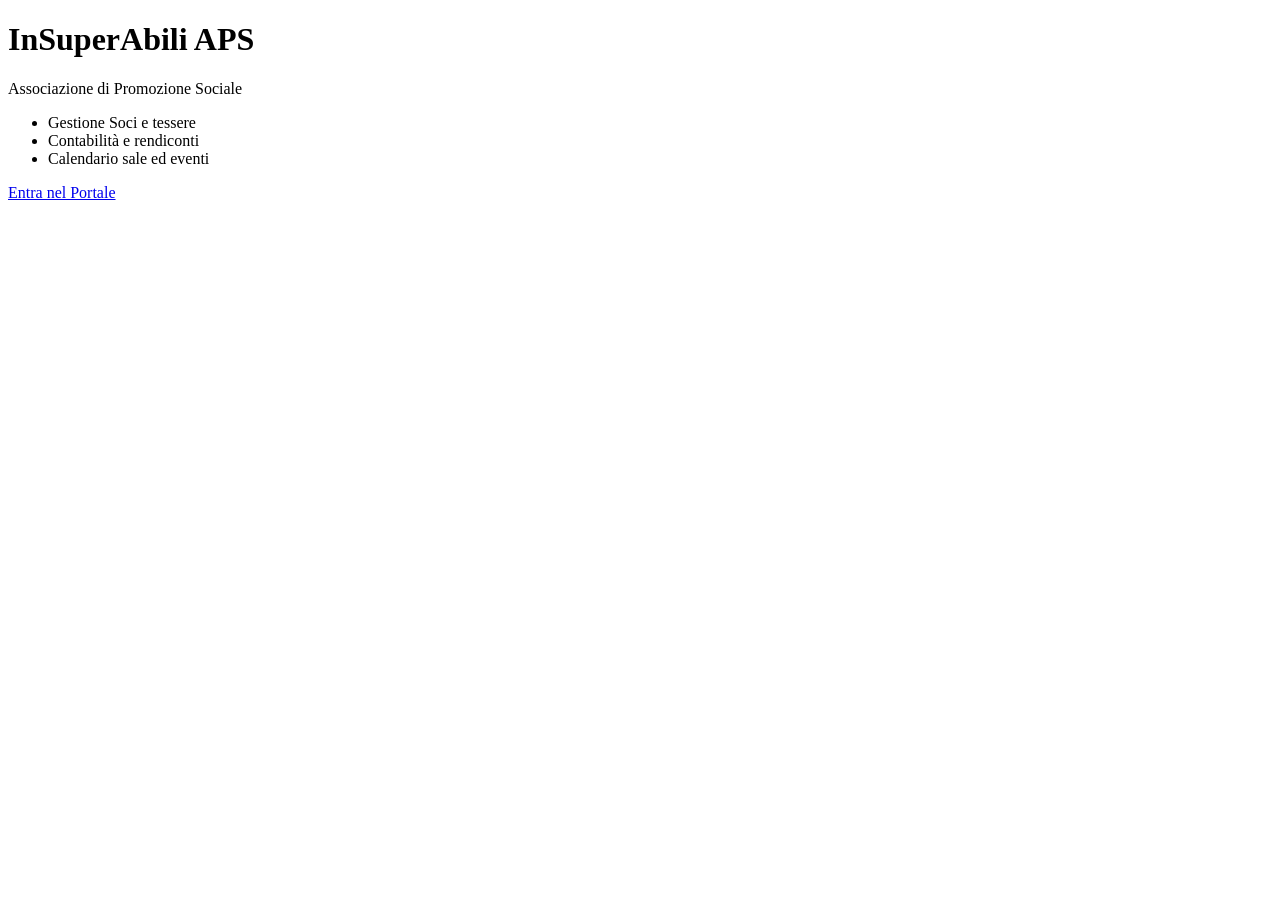
==== index.html @ f281ee31 "Create index.html" ====
<!DOCTYPE html>
<html lang="it">
<head>
    <meta charset="UTF-8">
    <link rel="stylesheet" href="style.css">
    <title>InSuperAbili APS</title>
</head>
<body>
    <div class="container">
        <h1>InSuperAbili APS</h1>
        <p class="subtitle">Associazione di Promozione Sociale</p>
        <div class="divider"></div>
        <ul>
            <li>Gestione Soci e tessere</li>
            <li>Contabilità e rendiconti</li>
            <li>Calendario sale ed eventi</li>
        </ul>
        <a href="#" class="btn">Entra nel Portale</a>
    </div>
</body>
</html>
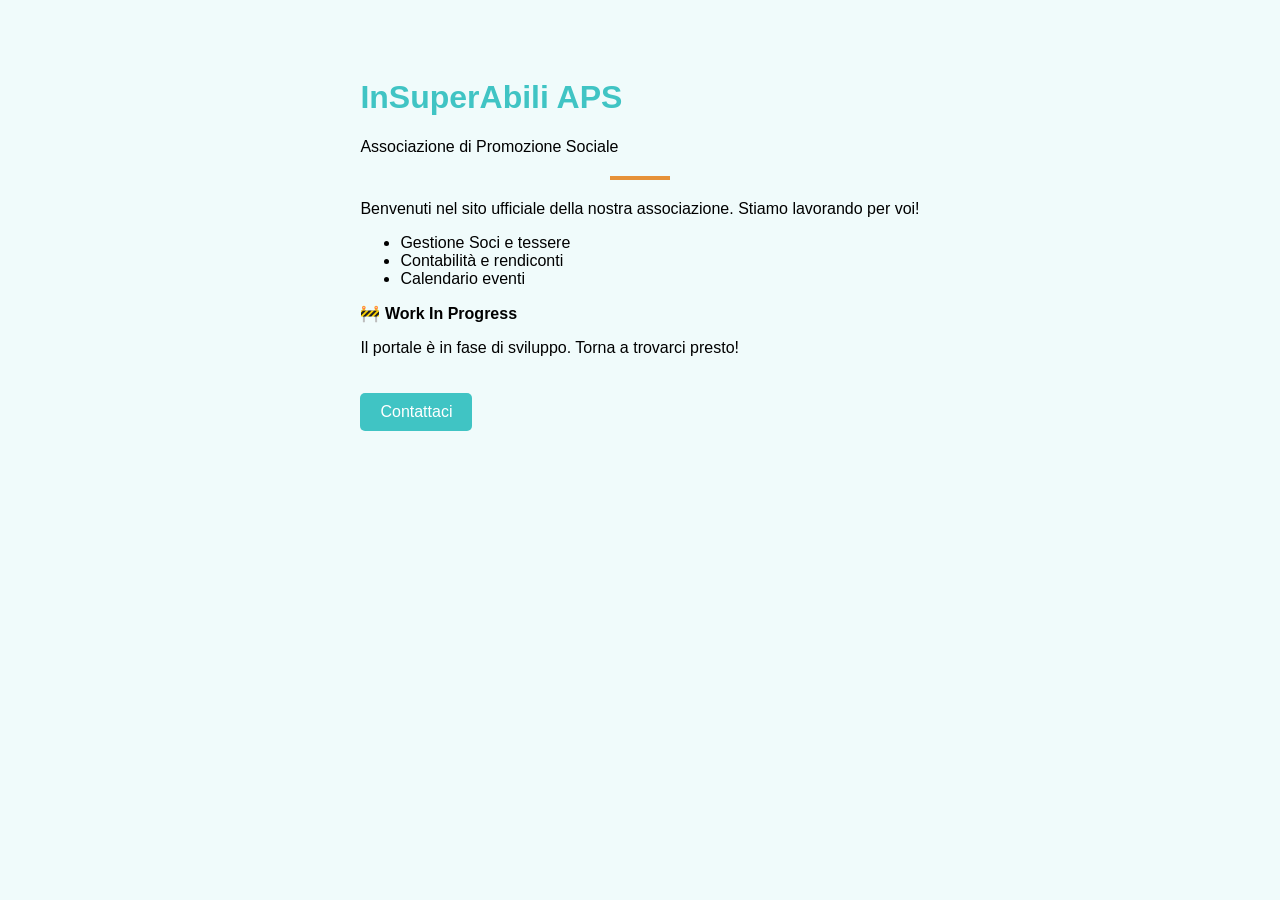
==== commit c1915078: "Update index.html" ====
--- a/index.html
+++ b/index.html
@@ -2,20 +2,32 @@
 <html lang="it">
 <head>
     <meta charset="UTF-8">
+    <meta name="viewport" content="width=device-width, initial-scale=1.0">
     <link rel="stylesheet" href="style.css">
     <title>InSuperAbili APS</title>
 </head>
 <body>
-    <div class="container">
+    <div class="main-card">
         <h1>InSuperAbili APS</h1>
-        <p class="subtitle">Associazione di Promozione Sociale</p>
+        <p class="tagline">Associazione di Promozione Sociale</p>
         <div class="divider"></div>
-        <ul>
-            <li>Gestione Soci e tessere</li>
-            <li>Contabilità e rendiconti</li>
-            <li>Calendario sale ed eventi</li>
-        </ul>
-        <a href="#" class="btn">Entra nel Portale</a>
+        
+        <div class="content">
+            <p>Benvenuti nel sito ufficiale della nostra associazione. Stiamo lavorando per voi!</p>
+            <ul>
+                <li>Gestione Soci e tessere</li>
+                <li>Contabilità e rendiconti</li>
+                <li>Calendario eventi</li>
+            </ul>
+        </div>
+
+        <div class="wip-banner">
+            <span class="wip-icon">🚧</span>
+            <strong>Work In Progress</strong>
+            <p>Il portale è in fase di sviluppo. Torna a trovarci presto!</p>
+        </div>
+
+        <a href="mailto:tua.email@esempio.it" class="btn">Contattaci</a>
     </div>
 </body>
 </html>
--- a/style.css
+++ b/style.css
@@ -0,0 +1,25 @@
+body {
+    background-color: #f0fbfb;
+    font-family: sans-serif;
+    display: flex;
+    justify-content: center;
+    padding-top: 50px;
+}
+.container {
+    background: white;
+    padding: 40px;
+    border-radius: 20px;
+    box-shadow: 0 4px 15px rgba(0,0,0,0.1);
+    text-align: center;
+}
+h1 { color: #40c4c4; }
+.divider { height: 4px; width: 60px; background: #e69138; margin: 20px auto; }
+.btn {
+    display: inline-block;
+    background: #40c4c4;
+    color: white;
+    padding: 10px 20px;
+    text-decoration: none;
+    border-radius: 5px;
+    margin-top: 20px;
+}
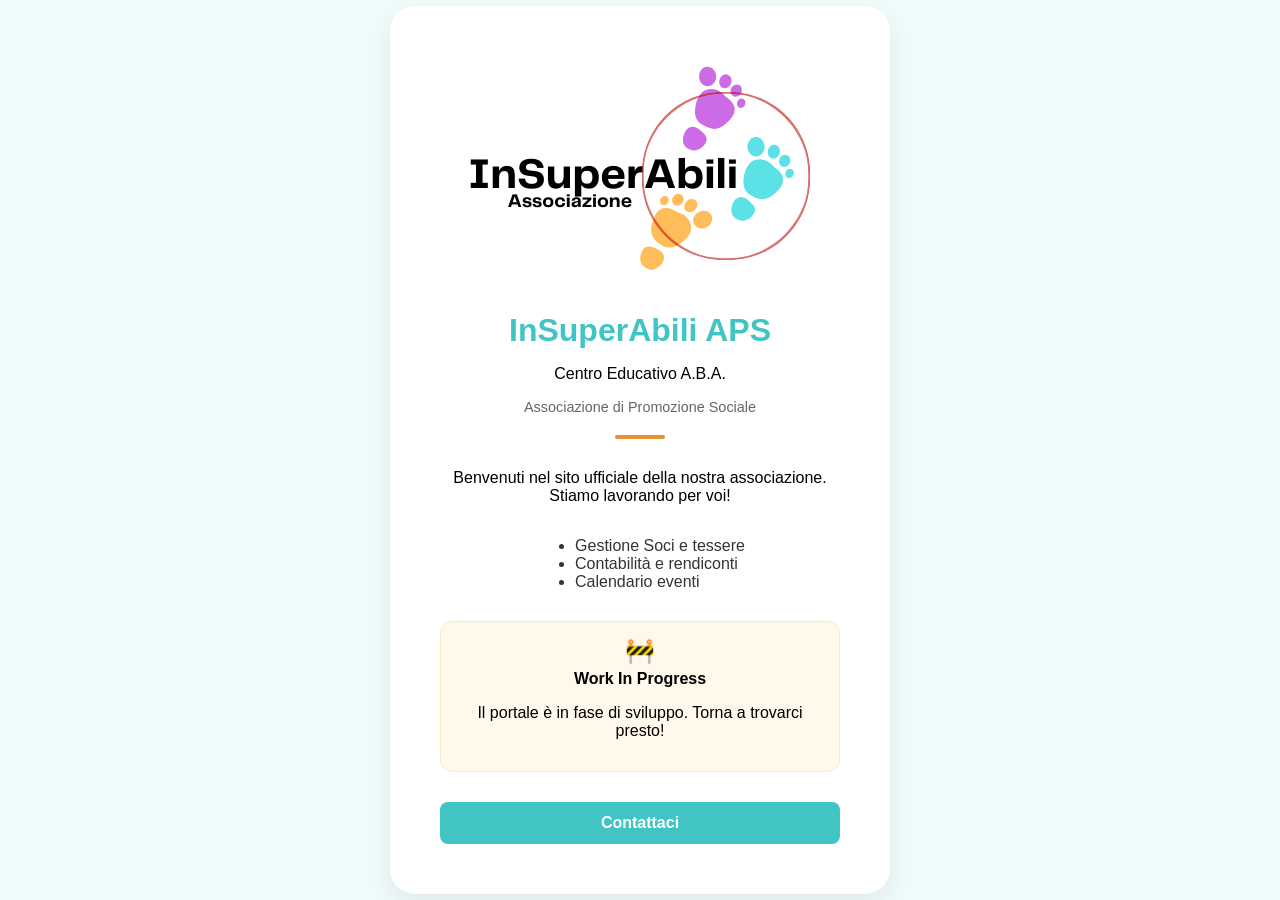
==== commit 963afa46: "Update index.html" ====
--- a/index.html
+++ b/index.html
@@ -8,7 +8,11 @@
 </head>
 <body>
     <div class="main-card">
+        <!-- Logo -->
+        <img src="logoModificato.png" alt="Logo InSuperAbili" class="logo">
+        
         <h1>InSuperAbili APS</h1>
+        <p class="subtitle">Centro Educativo A.B.A.</p>
         <p class="tagline">Associazione di Promozione Sociale</p>
         <div class="divider"></div>
         
--- a/style.css
+++ b/style.css
@@ -1,25 +1,46 @@
 body {
     background-color: #f0fbfb;
-    font-family: sans-serif;
+    font-family: 'Segoe UI', Tahoma, Geneva, Verdana, sans-serif;
     display: flex;
     justify-content: center;
-    padding-top: 50px;
+    align-items: center;
+    min-height: 100vh;
+    margin: 0;
 }
-.container {
+
+.main-card {
     background: white;
-    padding: 40px;
-    border-radius: 20px;
-    box-shadow: 0 4px 15px rgba(0,0,0,0.1);
+    padding: 50px;
+    border-radius: 25px;
+    box-shadow: 0 10px 30px rgba(0,0,0,0.08);
     text-align: center;
+    max-width: 400px;
+    width: 90%;
 }
-h1 { color: #40c4c4; }
-.divider { height: 4px; width: 60px; background: #e69138; margin: 20px auto; }
+
+h1 { color: #40c4c4; margin-bottom: 5px; }
+.tagline { color: #666; font-size: 0.9em; margin-bottom: 20px; }
+.divider { height: 4px; width: 50px; background: #e69138; margin: 0 auto 30px; border-radius: 2px; }
+
+.content ul { text-align: left; display: inline-block; color: #333; margin-bottom: 30px; }
+
+.wip-banner {
+    background: #fff8eb;
+    border: 1px solid #fce8c3;
+    padding: 15px;
+    border-radius: 12px;
+    margin-bottom: 30px;
+}
+.wip-icon { font-size: 1.5em; display: block; margin-bottom: 5px; }
+
 .btn {
-    display: inline-block;
+    display: block;
     background: #40c4c4;
     color: white;
-    padding: 10px 20px;
+    padding: 12px;
     text-decoration: none;
-    border-radius: 5px;
-    margin-top: 20px;
+    border-radius: 8px;
+    font-weight: bold;
+    transition: background 0.3s;
 }
+.btn:hover { background: #35a3a3; }
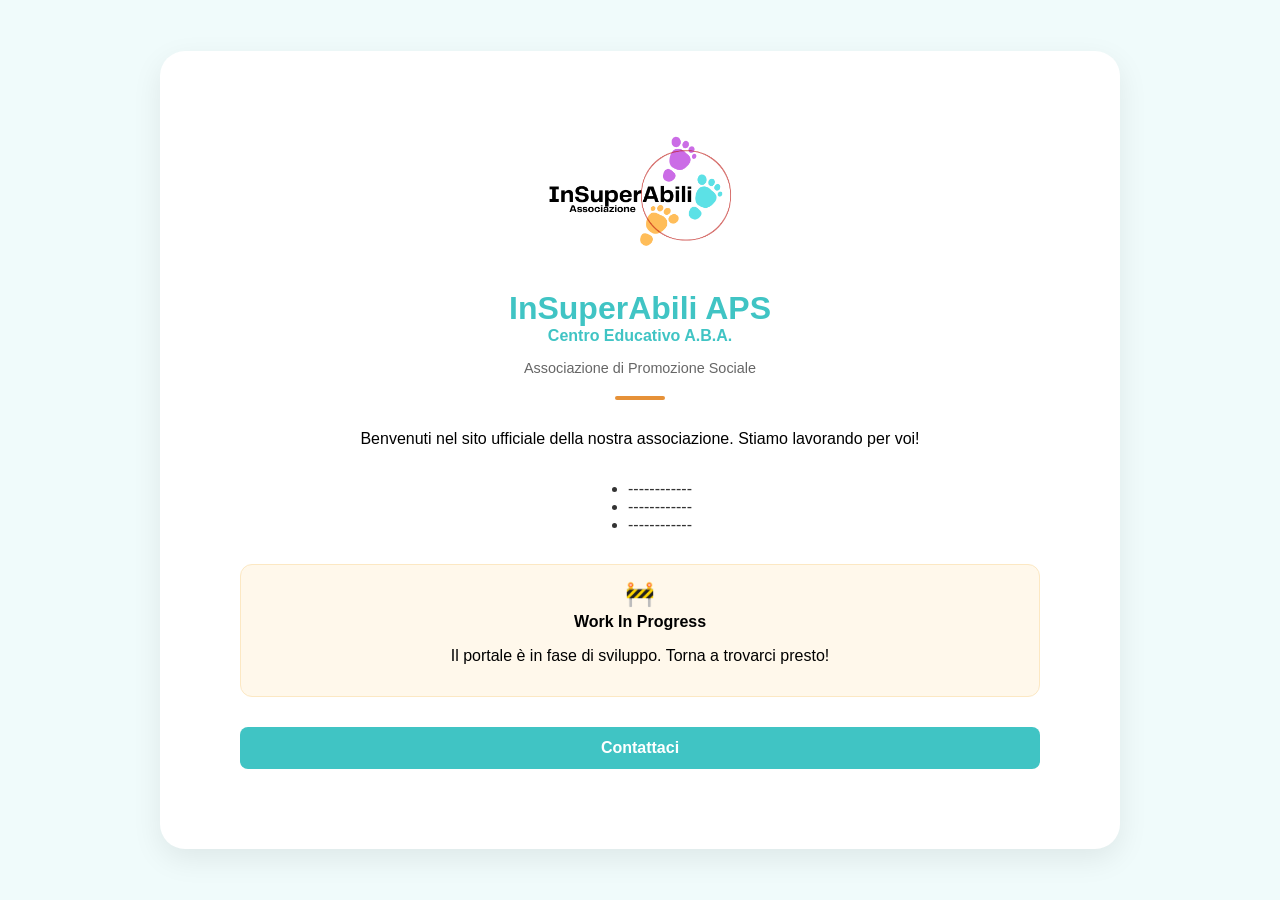
==== commit af5b8eb6: "Update index.html" ====
--- a/index.html
+++ b/index.html
@@ -19,9 +19,9 @@
         <div class="content">
             <p>Benvenuti nel sito ufficiale della nostra associazione. Stiamo lavorando per voi!</p>
             <ul>
-                <li>Gestione Soci e tessere</li>
-                <li>Contabilità e rendiconti</li>
-                <li>Calendario eventi</li>
+                <li>------------</li>
+                <li>------------</li>
+                <li>------------</li>
             </ul>
         </div>
 
--- a/style.css
+++ b/style.css
@@ -14,33 +14,25 @@
     border-radius: 25px;
     box-shadow: 0 10px 30px rgba(0,0,0,0.08);
     text-align: center;
-    max-width: 400px;
-    width: 90%;
+    width: 90%; /* Valore base per cellulare */
+    max-width: 400px; /* Limite massimo per cellulare */
 }
 
+/* MEDIA QUERY: Per schermi grandi (PC) */
+@media (min-width: 768px) {
+    .main-card {
+        max-width: 800px; /* La card diventa molto più larga su PC */
+        padding: 80px;
+    }
+}
+
+.logo { max-width: 200px; height: auto; margin-bottom: 10px; }
 h1 { color: #40c4c4; margin-bottom: 5px; }
+.subtitle { font-weight: bold; color: #40c4c4; margin-top: -5px; margin-bottom: 5px; }
 .tagline { color: #666; font-size: 0.9em; margin-bottom: 20px; }
 .divider { height: 4px; width: 50px; background: #e69138; margin: 0 auto 30px; border-radius: 2px; }
-
 .content ul { text-align: left; display: inline-block; color: #333; margin-bottom: 30px; }
-
-.wip-banner {
-    background: #fff8eb;
-    border: 1px solid #fce8c3;
-    padding: 15px;
-    border-radius: 12px;
-    margin-bottom: 30px;
-}
+.wip-banner { background: #fff8eb; border: 1px solid #fce8c3; padding: 15px; border-radius: 12px; margin-bottom: 30px; }
 .wip-icon { font-size: 1.5em; display: block; margin-bottom: 5px; }
-
-.btn {
-    display: block;
-    background: #40c4c4;
-    color: white;
-    padding: 12px;
-    text-decoration: none;
-    border-radius: 8px;
-    font-weight: bold;
-    transition: background 0.3s;
-}
+.btn { display: block; background: #40c4c4; color: white; padding: 12px; text-decoration: none; border-radius: 8px; font-weight: bold; transition: background 0.3s; }
 .btn:hover { background: #35a3a3; }
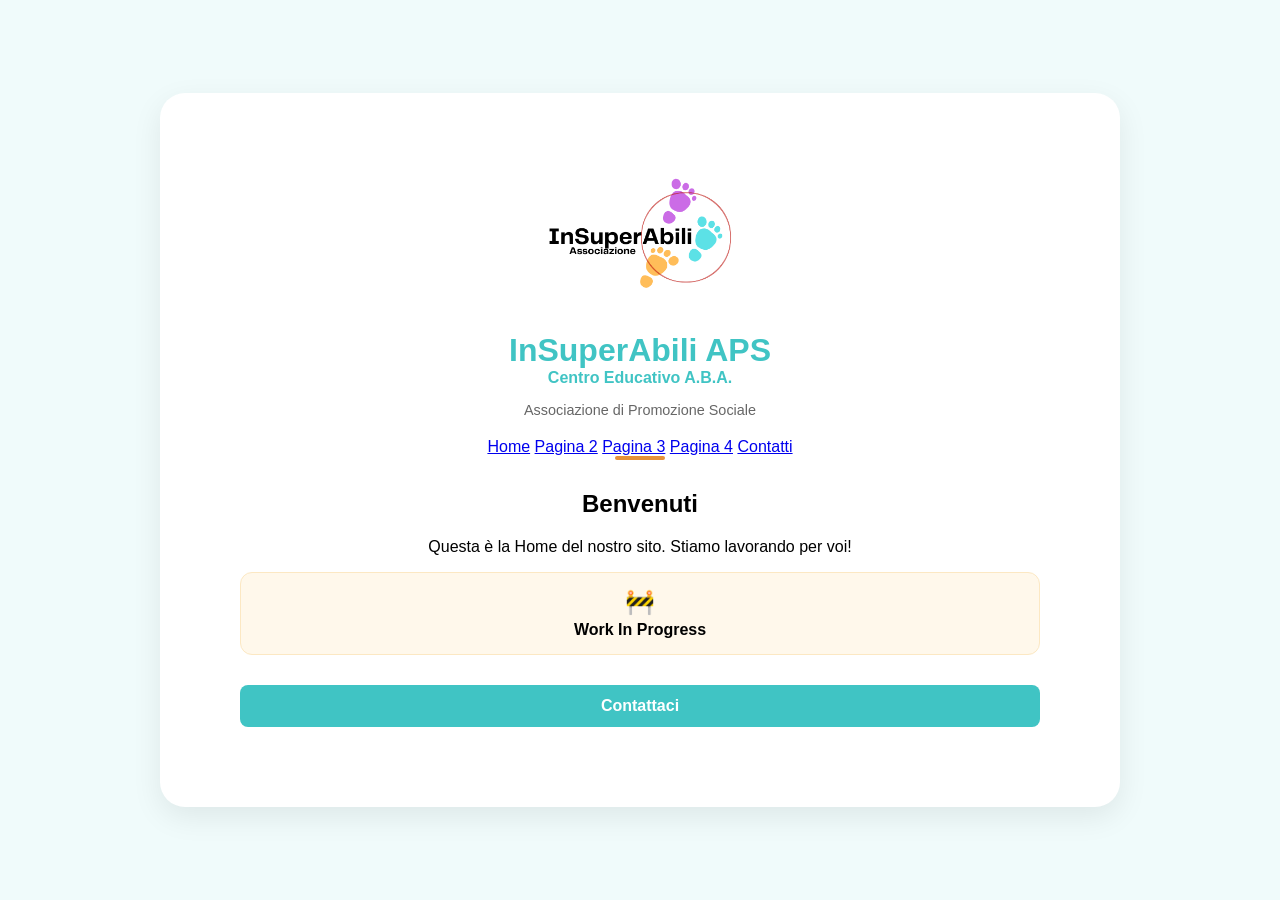
==== commit d1b5b952: "Update index.html" ====
--- a/index.html
+++ b/index.html
@@ -14,24 +14,30 @@
         <h1>InSuperAbili APS</h1>
         <p class="subtitle">Centro Educativo A.B.A.</p>
         <p class="tagline">Associazione di Promozione Sociale</p>
+
+        <!-- Menu di Navigazione -->
+        <nav class="navbar">
+            <a href="index.html">Home</a>
+            <a href="pagina2.html">Pagina 2</a>
+            <a href="pagina3.html">Pagina 3</a>
+            <a href="pagina4.html">Pagina 4</a>
+            <a href="contatti.html">Contatti</a>
+        </nav>
+
         <div class="divider"></div>
         
         <div class="content">
-            <p>Benvenuti nel sito ufficiale della nostra associazione. Stiamo lavorando per voi!</p>
-            <ul>
-                <li>------------</li>
-                <li>------------</li>
-                <li>------------</li>
-            </ul>
+            <h2>Benvenuti</h2>
+            <p>Questa è la Home del nostro sito. Stiamo lavorando per voi!</p>
         </div>
 
         <div class="wip-banner">
             <span class="wip-icon">🚧</span>
             <strong>Work In Progress</strong>
-            <p>Il portale è in fase di sviluppo. Torna a trovarci presto!</p>
         </div>
 
-        <a href="mailto:tua.email@esempio.it" class="btn">Contattaci</a>
+        <!-- Pulsante Mail -->
+        <a href="mailto:info.insuperabili@gmail.com" class="btn">Contattaci</a>
     </div>
 </body>
 </html>
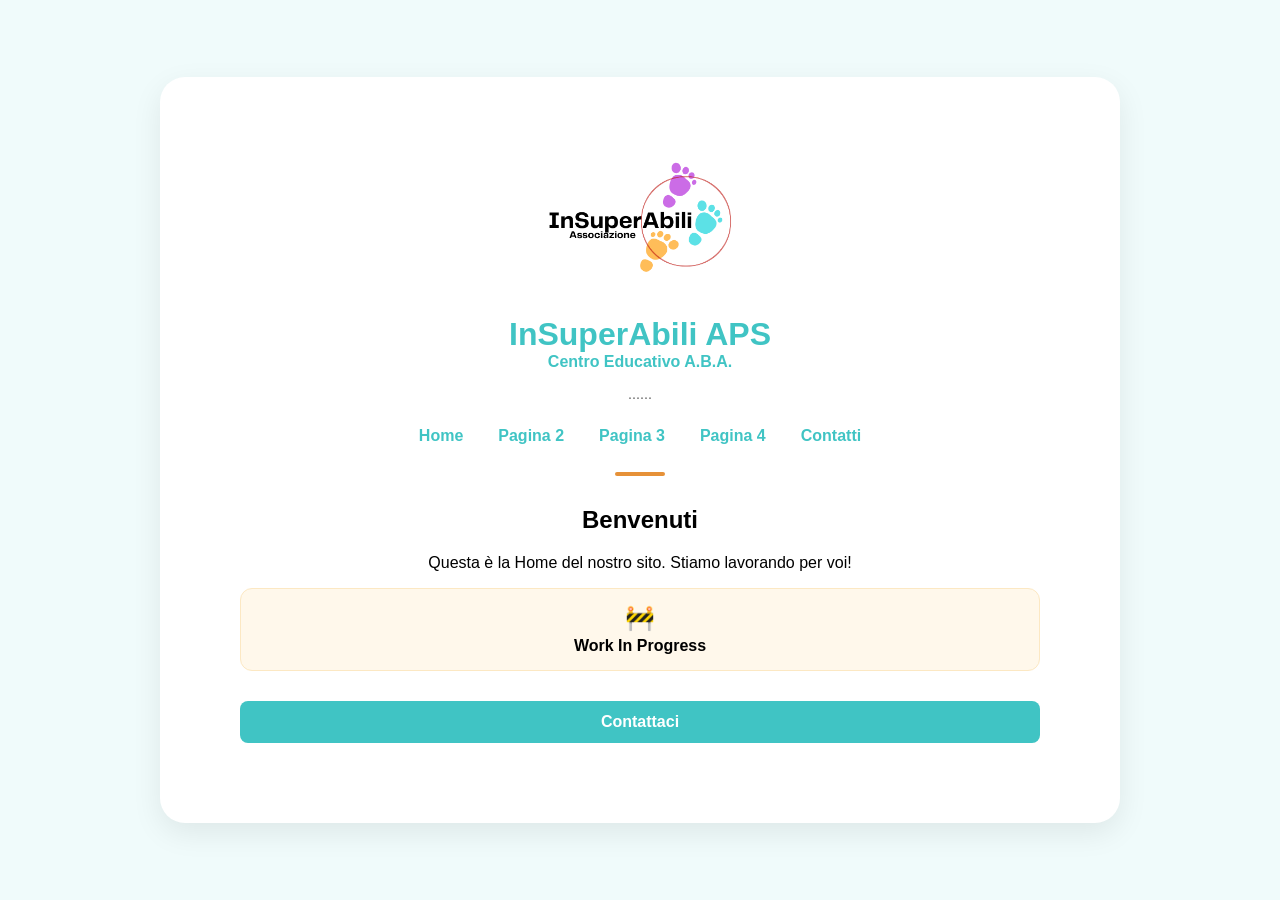
==== commit f66a4c80: "Update index.html" ====
--- a/index.html
+++ b/index.html
@@ -13,7 +13,7 @@
         
         <h1>InSuperAbili APS</h1>
         <p class="subtitle">Centro Educativo A.B.A.</p>
-        <p class="tagline">Associazione di Promozione Sociale</p>
+        <p class="tagline">......</p>
 
         <!-- Menu di Navigazione -->
         <nav class="navbar">
--- a/style.css
+++ b/style.css
@@ -34,5 +34,23 @@
 .content ul { text-align: left; display: inline-block; color: #333; margin-bottom: 30px; }
 .wip-banner { background: #fff8eb; border: 1px solid #fce8c3; padding: 15px; border-radius: 12px; margin-bottom: 30px; }
 .wip-icon { font-size: 1.5em; display: block; margin-bottom: 5px; }
+
+.navbar {
+    margin: 20px 0;
+    display: flex;
+    justify-content: center;
+    gap: 15px;
+    flex-wrap: wrap;
+}
+.navbar a {
+    text-decoration: none;
+    color: #40c4c4;
+    font-weight: bold;
+    padding: 5px 10px;
+    border-bottom: 2px solid transparent;
+}
+.navbar a:hover {
+    border-bottom: 2px solid #40c4c4;
+}
 .btn { display: block; background: #40c4c4; color: white; padding: 12px; text-decoration: none; border-radius: 8px; font-weight: bold; transition: background 0.3s; }
 .btn:hover { background: #35a3a3; }
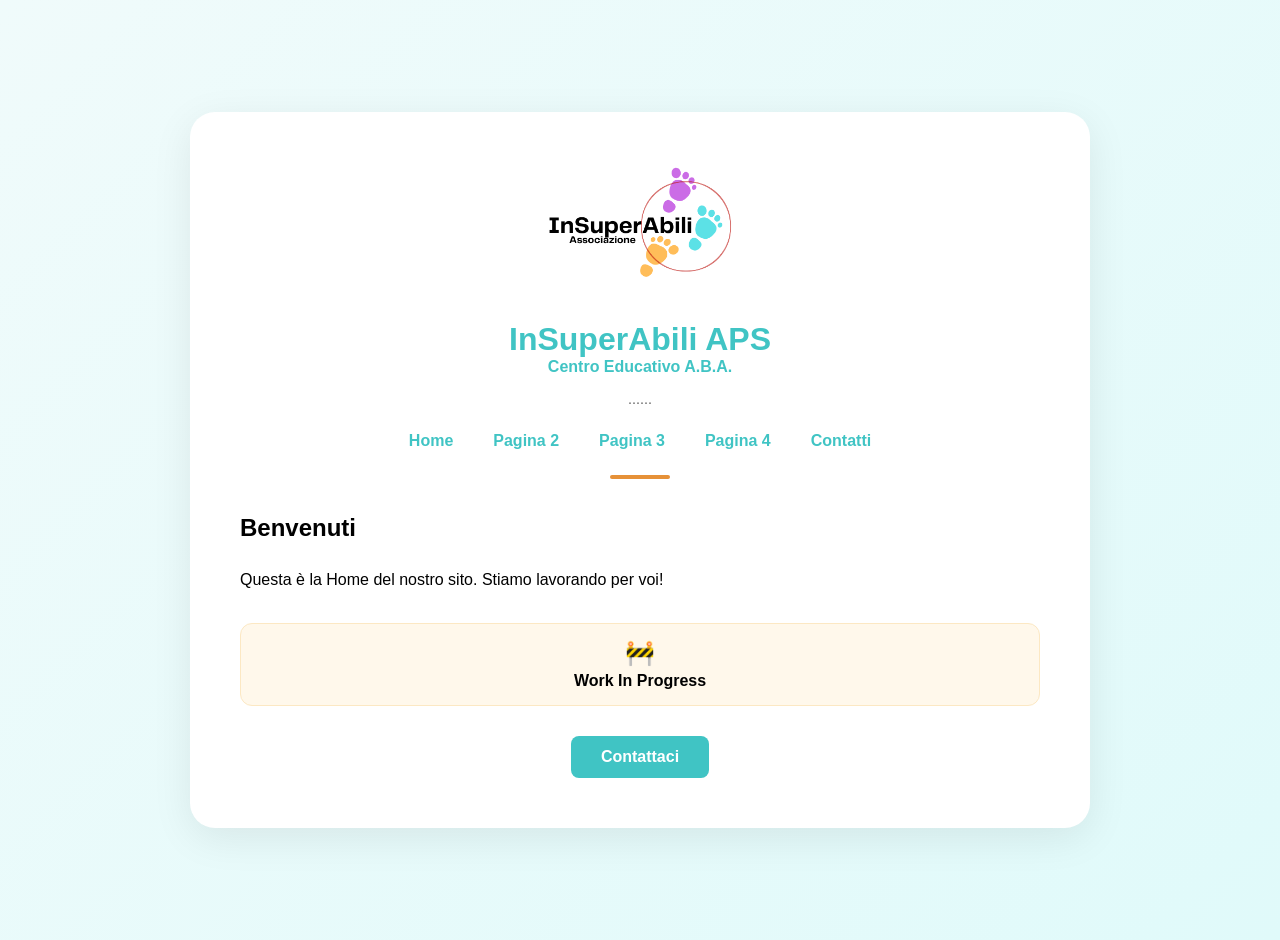
==== commit 2a2c4325: "Fix link case for Contatti page in navigation" ====
--- a/index.html
+++ b/index.html
@@ -21,7 +21,7 @@
             <a href="pagina2.html">Pagina 2</a>
             <a href="pagina3.html">Pagina 3</a>
             <a href="pagina4.html">Pagina 4</a>
-            <a href="contatti.html">Contatti</a>
+            <a href="Contatti.html">Contatti</a>
         </nav>
 
         <div class="divider"></div>
--- a/style.css
+++ b/style.css
@@ -1,45 +1,46 @@
+/* Stile globale per layout Full-Screen */
 body {
     background-color: #f0fbfb;
+    background-image: linear-gradient(135deg, #f0fbfb 0%, #e0fafa 100%);
     font-family: 'Segoe UI', Tahoma, Geneva, Verdana, sans-serif;
+    margin: 0;
+    min-height: 100vh;
     display: flex;
     justify-content: center;
     align-items: center;
-    min-height: 100vh;
-    margin: 0;
+    padding: 20px;
 }
 
+/* La card che ospita i contenuti */
 .main-card {
     background: white;
     padding: 50px;
     border-radius: 25px;
-    box-shadow: 0 10px 30px rgba(0,0,0,0.08);
+    box-shadow: 0 10px 40px rgba(0,0,0,0.08);
     text-align: center;
-    width: 90%; /* Valore base per cellulare */
-    max-width: 400px; /* Limite massimo per cellulare */
+    width: 100%;
+    max-width: 800px;
 }
 
-/* MEDIA QUERY: Per schermi grandi (PC) */
-@media (min-width: 768px) {
-    .main-card {
-        max-width: 800px; /* La card diventa molto più larga su PC */
-        padding: 80px;
-    }
+/* Logo */
+.logo {
+    max-width: 200px;
+    height: auto;
+    margin-bottom: 10px;
 }
 
-.logo { max-width: 200px; height: auto; margin-bottom: 10px; }
+/* Titoli e testo */
 h1 { color: #40c4c4; margin-bottom: 5px; }
 .subtitle { font-weight: bold; color: #40c4c4; margin-top: -5px; margin-bottom: 5px; }
 .tagline { color: #666; font-size: 0.9em; margin-bottom: 20px; }
-.divider { height: 4px; width: 50px; background: #e69138; margin: 0 auto 30px; border-radius: 2px; }
-.content ul { text-align: left; display: inline-block; color: #333; margin-bottom: 30px; }
-.wip-banner { background: #fff8eb; border: 1px solid #fce8c3; padding: 15px; border-radius: 12px; margin-bottom: 30px; }
-.wip-icon { font-size: 1.5em; display: block; margin-bottom: 5px; }
+.divider { height: 4px; width: 60px; background: #e69138; margin: 0 auto 30px; border-radius: 2px; }
 
+/* Navbar */
 .navbar {
     margin: 20px 0;
     display: flex;
     justify-content: center;
-    gap: 15px;
+    gap: 20px;
     flex-wrap: wrap;
 }
 .navbar a {
@@ -47,10 +48,36 @@
     color: #40c4c4;
     font-weight: bold;
     padding: 5px 10px;
-    border-bottom: 2px solid transparent;
+    transition: 0.3s;
 }
 .navbar a:hover {
-    border-bottom: 2px solid #40c4c4;
+    color: #e69138;
 }
-.btn { display: block; background: #40c4c4; color: white; padding: 12px; text-decoration: none; border-radius: 8px; font-weight: bold; transition: background 0.3s; }
+
+/* Contenuto specifico */
+.content { text-align: left; margin-bottom: 30px; line-height: 1.6; }
+.contact-info { margin: 20px 0; line-height: 1.6; color: #333; text-align: center; }
+.map-container { margin-top: 20px; border-radius: 15px; overflow: hidden; box-shadow: 0 5px 15px rgba(0,0,0,0.1); }
+
+/* Banner WIP */
+.wip-banner {
+    background: #fff8eb;
+    border: 1px solid #fce8c3;
+    padding: 15px;
+    border-radius: 12px;
+    margin-bottom: 30px;
+}
+.wip-icon { font-size: 1.5em; display: block; margin-bottom: 5px; }
+
+/* Bottone */
+.btn {
+    display: inline-block;
+    background: #40c4c4;
+    color: white;
+    padding: 12px 30px;
+    text-decoration: none;
+    border-radius: 8px;
+    font-weight: bold;
+    transition: background 0.3s;
+}
 .btn:hover { background: #35a3a3; }
